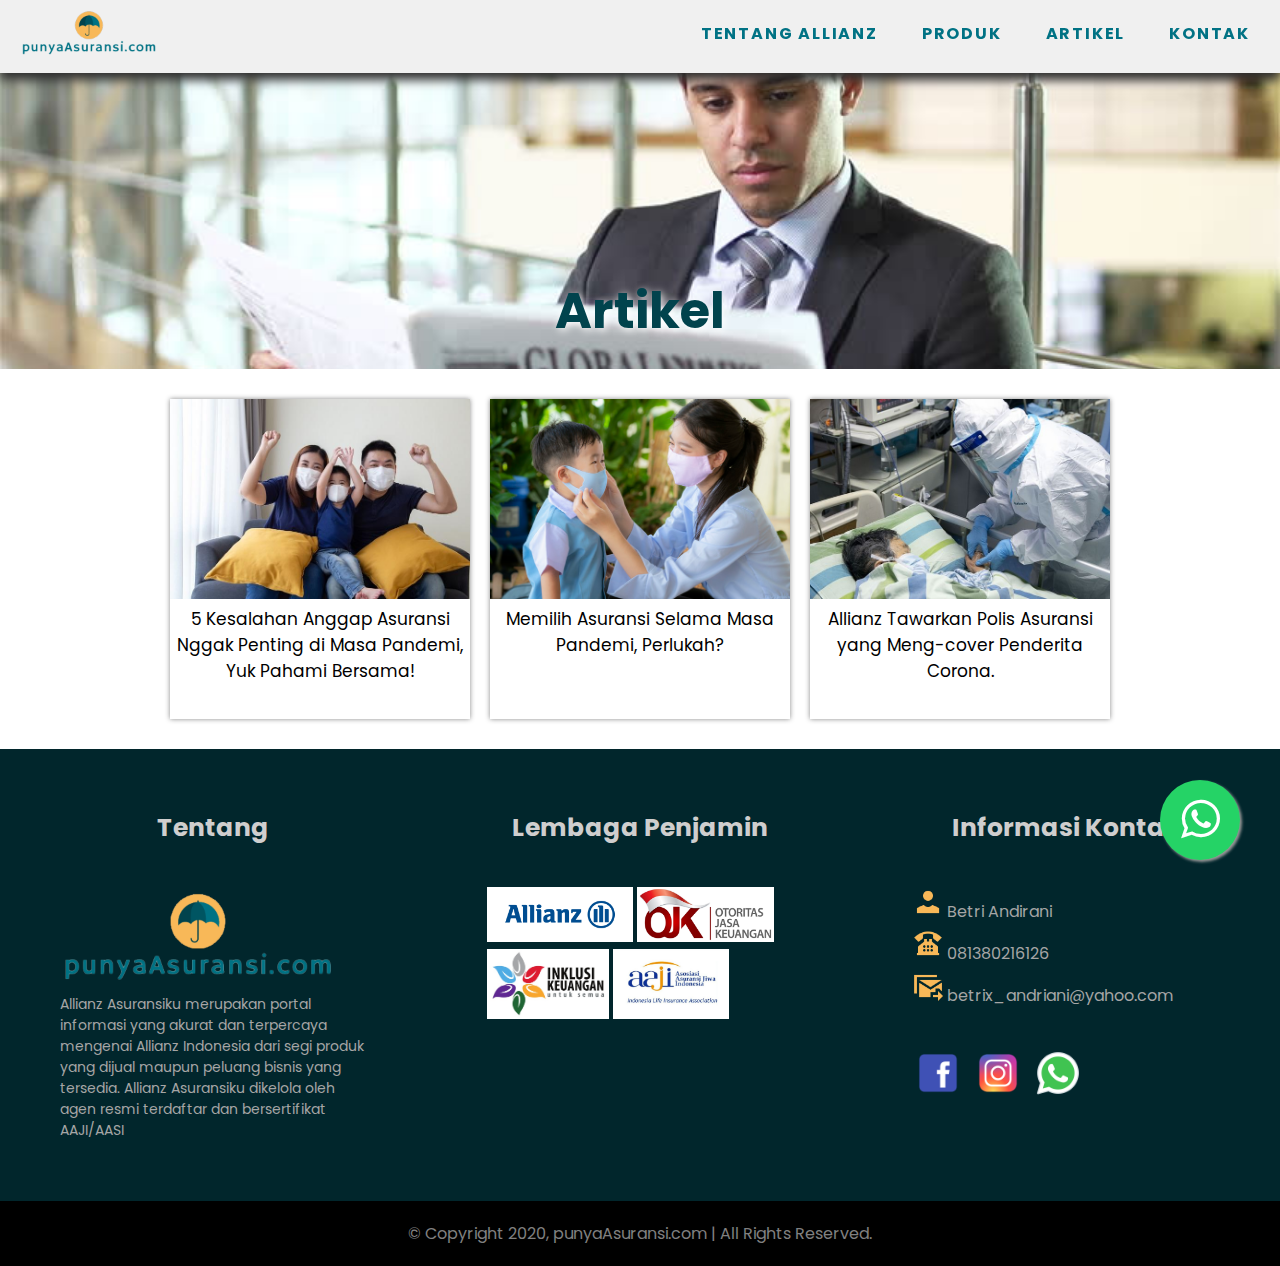
==== artikel.html @ 32ce3e45 "cloned" ====
<!DOCTYPE html>
<html lang="en">
<title>punyaAsuransi.com</title>
<head>
    <!-- favicon -->
    <link rel = "icon" href = "/resources/logo/logo.png" type = "image/x-icon">
    <!-- font -->
    <link rel="preconnect" href="https://fonts.gstatic.com">
    <link href="https://fonts.googleapis.com/css2?family=Poppins:ital,wght@0,100;0,200;0,300;0,400;0,500;0,600;0,700;0,800;0,900;1,100;1,200;1,300;1,400;1,500;1,600;1,700;1,800;1,900&display=swap" rel="stylesheet">
    <!-- css -->
    <link href="/css/mainStyle.css" rel="stylesheet" type="text/css">
    <link rel="stylesheet" href="/css/produkStyle.css">
    <link rel="stylesheet" href="/css/artikelStyle.css">
</head>
<body>
    <!-- Whatsapp floating -->
    <link rel="stylesheet" href="https://maxcdn.bootstrapcdn.com/font-awesome/4.5.0/css/font-awesome.min.css">
    <a href="https://wa.link/9ih9fc" class="float" target="_blank">
    <i class="fa fa-whatsapp my-float"></i>
    </a>

    <!-- navbar -->
    <div id="rowContainer"> 
        <div id="row">
            <ul id="mainnav">
                <div id="mainnavLogo"><a href="/index.html"><img src="/resources/logo/logo nama.png" height="50px"></a></div>
                <div id="mainnavList">
                <li> <a href="/tentang.html">TENTANG ALLIANZ</a><div class="underline"></div></li>
                <li> <a href="/produk.html">PRODUK</a><div class="underline"></div></li>
                <li> <a href="/artikel.html">ARTIKEL</a><div class="underline"></div></li>
                <li> <a href="/kontak.html">KONTAK</a><div class="underline"></div></li>
                </div>
            </ul>
        </div>
    </div>
    <div id="mainContainer" class="artikel">
        <div class="titleContainer background-artikel" id="asuransi-jiwa">
            <div id="title">Artikel</div>
        </div>
        <div class="artikelmain-container">
            <a href="/artikel/artikel_1.html"><div class="box">
                <div class="image"><img src="/resources/artikel/artikel1-main.jpg" alt=""></div>
                <p><div class="title">5 Kesalahan Anggap Asuransi Nggak Penting di Masa Pandemi, Yuk Pahami Bersama!</p></div>
            </div></a>
            <a href="/artikel/artikel_2.html"><div class="box">
                <div class="image"><img src="/resources/artikel/artikel2-main.jpg" alt=""></div>
                <div class="title">Memilih Asuransi Selama Masa Pandemi, Perlukah?</div>
            </div></a>
            <a href="/artikel/artikel_3.html"><div class="box">
                <div class="image"><img src="/resources/artikel/artikel3-main.jpeg" alt=""></div>
                <div class="title">Allianz Tawarkan Polis Asuransi yang Meng-cover Penderita Corona.</div>
            </div></a>
        </div>
    </div>
    

    <footer>
        <div id="footerContainer">
            <div class="box">
                <div class="title">Tentang</div>
                <div class="content">
                    <div><img src="/resources/logo/logo nama.png" height="100px"></div>
                    <div id="description">Allianz Asuransiku merupakan portal informasi yang akurat dan terpercaya mengenai Allianz Indonesia dari segi produk yang dijual maupun peluang bisnis yang tersedia. Allianz Asuransiku dikelola oleh agen resmi terdaftar dan bersertifikat AAJI/AASI</div>
                </div>
            </div>
            <div class="box">
                <div class="title">Lembaga Penjamin</div>
                <div class="content">
                    <div class="lembagaimg"><a href="https://www.allianz.co.id/" target="_blank"><img src="/resources/lembaga/allianz logo.png" height="55px"></a></div>
                    <div class="lembagaimg"><a href="https://www.ojk.go.id/id/Default.aspx" target="_blank"><img src="/resources/lembaga/OJK Logo.png"height="55px"></a></div>
                    <div class="lembagaimg"><img src="/resources/lembaga/inklusi keuangan logo.jpg"height="70px"> </div>
                    <div class="lembagaimg"><a href="https://www.aaji.or.id/" target="_blank"><img src="/resources/lembaga/aaji logo.jpg"height="70px"></a></div>
                </div>
            </div>
            <div class="box">
                <div class="title">Informasi Kontak</div>
                <div class="content">
                    <div class="contactList"><img src="/resources/symbol/person.png" height="30px">    Betri Andirani</div>
                    <div class="contactList"><img src="/resources/symbol/telephone.png"height="30px">    081380216126</div>
                    <div class="contactList"><img src="/resources/symbol/email.png"height="30px">    betrix_andriani@yahoo.com</div>
                    <div class="socmed">
                        <div><a href="https://www.facebook.com/betri.andriani" target="_blank"><img src="/resources/symbol/facebook.png" height="50px"></a></div>
                        <div><a href="https://www.instagram.com/betrirustam/?hl=en" target="_blank"><img src="/resources/symbol/instagram.png" height="50px"></a></div>
                        <div><a href="https://wa.link/33g5sn" target="_blank"><img src="/resources/symbol/whatsapp.png" height="50px"></a></div>
                    </div>
                </div>
            </div>
        </div>
        <div id="copyrightContainer">
            <div>© Copyright 2020, punyaAsuransi.com | All Rights Reserved.</div>
        </div>
    </footer>
    
</body>
</html>
---- css/mainStyle.css ----
*
{
    margin: 0;
    padding: 0;
    text-decoration: none;
    color: inherit;
}

html {
    scroll-behavior: smooth;
    font-family: 'Poppins', sans-serif;
    /* min-width: 1080px; */
    width: 100%;
  }

body{
    /* min-width: 1080px; */
    width: 100%;
    height: fit-content;
}

.float{
	position:fixed;
	width:80px;
	height:80px;
	bottom:40px;
	right:40px;
	background-color:#25d366;
	color:#FFF;
	border-radius:50px;
    text-align:center;
    font-size:45px;
    box-shadow: 2px 2px 3px #999;
    z-index:100;
}

.my-float{
	margin-top:16px;
}

#rowContainer{
    height: fit-content;
    width: 100%;
    /* min-width: 1080; */
    position: sticky;
    top: 0;
    z-index: 1000;
}

#row{
    background-color: rgb(240, 240, 240);
    padding-bottom: 8px;
    padding-top: 8px;
    margin: 0 auto;
    text-align: center;
    width: 100%;
    overflow: hidden;
    box-shadow: 0px 7px 10px rgb(46, 46, 46);
    position: relative;
    
}

#mainnav li{
    display: inline-block;
    margin: auto 0;
    margin-top: 10px;
    margin-right: 10px;
}

#mainnavList{
    position: absolute;
    right: 20px;
}

#mainnavLogo{
    float: left;
    margin-left: 20px;
}

#mainnav li a{
    text-decoration: none;
    font-family: 'Poppins', sans-serif;
    font-size: medium;
    font-weight: bolder;
    color: #007284;
    letter-spacing: 1.8px;
    line-height: 2;
    margin-left: 30px;
}



/*main container*/
#mainContainer{
    width: 100%;
    text-align: center;
    /* min-width: 1080px; */
}

#coverContainer{
    /* min-width: 1080px; */
    margin: 0 auto;
    width: 100%;
    max-height: 500px;
    display: flex;
    flex-direction: row;
    overflow: hidden;
}

/* SLIDEE */
/* .slideContainer{
    background-color: #01434d;
    width: 70%;
    height: 100%;
} */

.slideContainer{
    width: 70%;
    display: inline-block;
    margin: 0 auto;
    position: relative;
    /* margin-top: 20px;
    height: 400px; */
    box-shadow: 0 30px 40px rgba(0,0,0,.1);
}

/* default to hide image  */
.slideImage {
    display: none; 
    /* border-radius: 30px; */
    box-shadow: 0 30px 40px rgba(0,0,0,.1);
    margin-bottom: 0;
}

.slideImage img{
    width: 100%;
}

/* next & prev buttons */
.prev, .next{
    cursor: pointer;
    position: absolute;
    width: auto;
    color: #FFA500;
    font-weight: bold;
    font-size: 50px;
    margin-top: -45%;
    padding: 16px;
    outline: 0 none;
}

/* position next button to the right */
.next{
    right: 0;
}

.prev{
    left: 0%;
}

.strip-container{
    position: absolute;
    bottom: 0;
    left: 30vw;
}

.strip{
    height: 6px;
    width: 40px;
    background-color: #3030309e;
    display: inline-block;
    margin: 0;
    transition: background-color 0.6s ease;
}


.activee, .strip:hover{
    background-color: #FFA500;
    cursor: pointer;
}


.fade {
    animation-name: fade;
    animation-duration: 2s;
}
  
@keyframes fade {
    from {opacity: 0.3}
    to {opacity: 1}
}




#coverFormContainer{
    background-color: #01434d;
    width: 30vw;
    height: 45vw;
    /* padding-top: 40px; */
    color: aliceblue;
    display: flex;
    flex-direction: column;
    justify-content: center;
}

#coverFormContainer .satu{
    font-size: 30px;
    font-weight: bold;
    padding: 10px 15px;
    color: #F8B858;
}

#coverFormContainer .dua{
    font-size: 20px;
    padding: 5px;
}

#coverFormContainer .tiga{
    font-size: 20px;
    font-weight: bold;
    /* text-decoration: underline; */
    border: solid 1px;
    padding: 5px;
    width: fit-content;
    margin: 0 auto;
    letter-spacing: 2;
}

#coverFormContainer .empat{
    padding: 15px;
    font-size: 20px;
    color: #ffe4bc;
}

/* form */
/* #coverFormTitle{
    font-size: 30px;
    font-weight: bold;
}

#coverForm{
    height: fit-content;
    width: 100%;
    text-align: left;
    padding: 20px 40px;
}

#CoverFormContainer label{
    font-size: large;
}

#CoverFormContainer input{
    margin: 8px 0;
    width: 300px;
    height: 25px;
}

#coverFormContainer select{
    margin: 8px 0;
    height: 25px;
    width: 300;
    color: black;
}

#coverFormContainer button{
    height: 25px;
    margin-left: 200;
    width: 100px;
    margin-top: 10px;
    color: black;
} */

#apaContainer{
    height: fit-content;
    width: 100%;
    min-width: 1080px;
    padding: 60px 0px;
    background-color: #01434d;
}

#apaContainer #box{
    width: 830px;
    height: fit-content;
    display: inline-block;
    margin: 0 auto;
    background-color: #F8B858;
    padding: 20px 0;
}

#apaContainer #box #title{
    font-size: 50px;
    font-weight: bold;
    color:  #01434d;
}

#apaContainer #box #content{
    line-height: 1.5;
    margin: 20px 0;
    padding: 0 40px;
}

#manfaatContainer{
    background-image: url(/resources/background/allianz\ flag.jpg);
    background-size: cover;
    height: fit-content;
    background-attachment: fixed;
    padding: 60 20;
    background-repeat: no-repeat;
}

#manfaatContainer #title{
    font-size: 45px;
    font-weight: bold;
    color:  white;
    background-color: #01434d ;
    width: fit-content;
    height: fit-content;
    display: inline-block;
    margin: 0 auto;
    text-align: center;
    padding: 15px;
    border-radius: 10px;
    margin-bottom: 20px;
}

#manfaatContainer .box{
    background-color: #007284;
    color: white;
    width: 800px;
    height: fit-content;
    border-radius: 10px;
    margin: 10px auto;
    padding: 10px;
}

#manfaatContainer .box .title{
    font-size: 25px;
    margin: 10px 0;
    font-weight: bold;
}

#manfaatContainer .box .content{
    padding: 0 20px;
    margin: 10px 0;
    line-height: 1.5;
}

#produkContainer{
    height: fit-content;
    width: 100%;
    /* min-width: 1080px; */
    padding: 60px 0;
    padding-bottom: 100px;
    background-color: white;
    /* background-image: url("/resources/background/building.jpg"); */
    background-size: 100%;
    background-attachment: fixed;
}

#produkContainer #title{
    font-size: 50px;
    font-weight: bold;
    margin-bottom: 30px;
    color:  #327781;
    text-shadow:
		-2px -2px 0 rgb(255, 255, 255),
		2px -2px 0 rgb(255, 255, 255),
		-2px 2px 0 rgb(255, 255, 255),
		2px 2px 0 rgb(255, 255, 255);
}

#produkContainer #subContainer{
    width: fit-content;
    height: fit-content;
    display: flex;
    flex-direction: row;
    margin: 0 auto;
}

#produkContainer #subContainer .box{
    margin: 0 30px;
    /* border-color: #c9c9c9 ;
    border-width: 5px;
    border-style: solid; */
    padding: 20px;
    width: 250px;
    background-color: rgb(255, 255, 255);
    border-radius: 10px;
}

#produkContainer #subContainer .box:hover{
    background-color:#ffe4bc;
}

#produkContainer #subContainer .box .content{
    margin-top: 10px;
    font-size: 20px;
    font-weight: bold;
    color: #007284;
}

#footerContainer{
    width: 100%;
    /* min-width: 1080px; */
    height: fit-content;
    display: flex;
    flex-direction: row;
    background-color: #01262c;
}

#footerContainer .box{
    width: 350px;
    height: fit-content;
    padding: 30px;
    margin: 30px;
}

#footerContainer .box .title{
    text-align: center;
    font-size: 25px;
    font-weight: bold;
    margin-bottom: 40px;
    color:  rgb(207, 206, 206);
}

#footerContainer .content{
    color: rgb(165, 165, 165);
}

#footerContainer .lembagaimg{
    display: inline-block;
}

#footerContainer #description{
    font-size: 14px;
}

#footerContainer .socmed{
    display: flex;
    flex-direction: row;
    margin-top: 40px;
    height: fit-content;
    width: 100%;
}

#footerContainer .socmed div{
    margin-right: 10px;
}

#footerContainer .contactList{
    margin-bottom: 5px;
}

#copyrightContainer{
    width: 100%;
    /* min-width: 1080; */
    height: fit-content;
    background-color: black;
}

#copyrightContainer div{
    color: gray;
    display: inline-block;
    margin: 20px auto;
    text-align: center;
    align-self: center;
    width: 100%;
}
---- css/produkStyle.css ----
*
{
    margin: 0;
    padding: 0;
    text-decoration: none;
    color: inherit;
}

.titleContainer{
    height: fit-content;
    width: 100%;
    padding-top: 200px;
    background-repeat: no-repeat;
    background-size: 100%;
    background-position: center;
}

.background1{
    background-image: url("/resources/background/keluarga\ 1.jpg");
}

.background2{
    background-image: url("/resources/background/keluarga\ 2.jpg");
}

.background3{
    background-image: url("/resources/background/keluarga\ 3.jpg");
}
.background4{
    background-image: url("/resources/background/keluarga\ 4.jpg");
}
.background5{
    background-image: url("/resources/background/keluarga\ 5.jpg");
}

.titleContainer #title{
    font-size: 50px;
    font-weight: bold;
    padding-bottom: 20px;
    color: #01434d;
    text-shadow: 2px 2px 8px white;
}

#macamContainer{
    height: fit-content;
    width: 100%;
    background-color: white;
}

#macamContainer #title{
    font-size: 30px;
    font-weight: bold;
    color:  #F8B858;
    padding: 20px;
    margin-bottom: 0px;
}

#listContainer{
    height: fit-content;
    width: 1200px;
    display: flex;
    flex-direction: row;
    padding-bottom: 20px;
    display: flex;
    flex-wrap: wrap;
    margin: 20px auto;
    justify-content: center;
}

#listContainer .list{
    margin: 30px;
    height: 50px;
    padding: 10px 10px;
    min-height: 35px;
    width: 400px;
}

#listContainer .list .nama{
    font-weight: bold;
    font-size: 20px;
    letter-spacing: 3px;
    margin-bottom: 10px;
}

#listContainer .list .link{
    color: #01434d;
    background-color: #F8B858;
    width: fit-content;
    padding: 7px;
    margin: 0 auto;
    border-radius: 10px;
}

#listContainer .list .link:hover{
    background-color: #d39d4b;
}

.container {
    height: fit-content;
    width: 100%;
    overflow: hidden;
}

.container .title{
    font-size: 30px;
    font-weight: bold;
    color: black;
    padding: 40px;
    overflow: hidden;
}

.container .description{
    font-size: medium;
    padding: 0 100px;
    overflow: hidden;
}

.container .subtitle{
    font-size: 20px;
    font-weight: bold;
    padding: 20px;
    overflow: hidden;
}

.container .listContainer{
    width: 100%;
    height: fit-content;
    padding: 10px;
    display: flex;
    flex-flow: row wrap;
    overflow: hidden;
    margin: 0 auto;
}

.container .listSubcontainer{
    padding: 10px;
    width: 300px;
    height: fit-content;
    margin: 10px auto;
}

.container .listTitle{
    font-weight: bold;
    margin-bottom: 10px;
}

.container .listDescription{
    font-size: small;
}

footer{
    text-align: left;
}
---- css/artikelStyle.css ----
.background-artikel{
    background-image: url("/resources/background/background-artikel.jpg");
}

.artikel-container{
    max-width: 800px;
    margin: 30px auto;
}

.artikel-container .title{
    font-size: 40px;
    font-weight: bold;
    margin: 10px 0;
}

.artikel-container .main-image{
    margin: 20px 0;
}

.artikel-container .main-image img{
    width: 800px;
    
}

.artikel-container p{
    margin: 0 0 15px 0;
}

.artikel-container .bold{
    font-weight: bold;
    font-size: 20px;
}

.artikel-container ul{
    margin: 0 0 15px 0;
    padding: 0 0 0 20px;
}

.artikel-container .sumber{
    color: gray;
    font-size: 15px;
    margin: 30px 0 0 0;
}

.artikelmain-container{
    margin: 20px auto;
    width: 1000px;
    display: flex;
    flex-direction: row;
    flex-wrap: wrap;
    justify-content: center;
}

.artikelmain-container .box{
    width: 300px;
    overflow: hidden;
    box-shadow: 0px 0px 5px #888888;
    margin: 10px;
    height: 320px;
    cursor: pointer;
}

.artikelmain-container .box:hover{
    background-color:wheat;
}

.artikelmain-container .image img{
    width: 300px;
}

.artikelmain-container .title{
    width: 300px;
    font-size: 17px;
    text-align: center;
    display: flex;
    flex-direction: column;
    align-self: center;
    margin: auto 0;
}
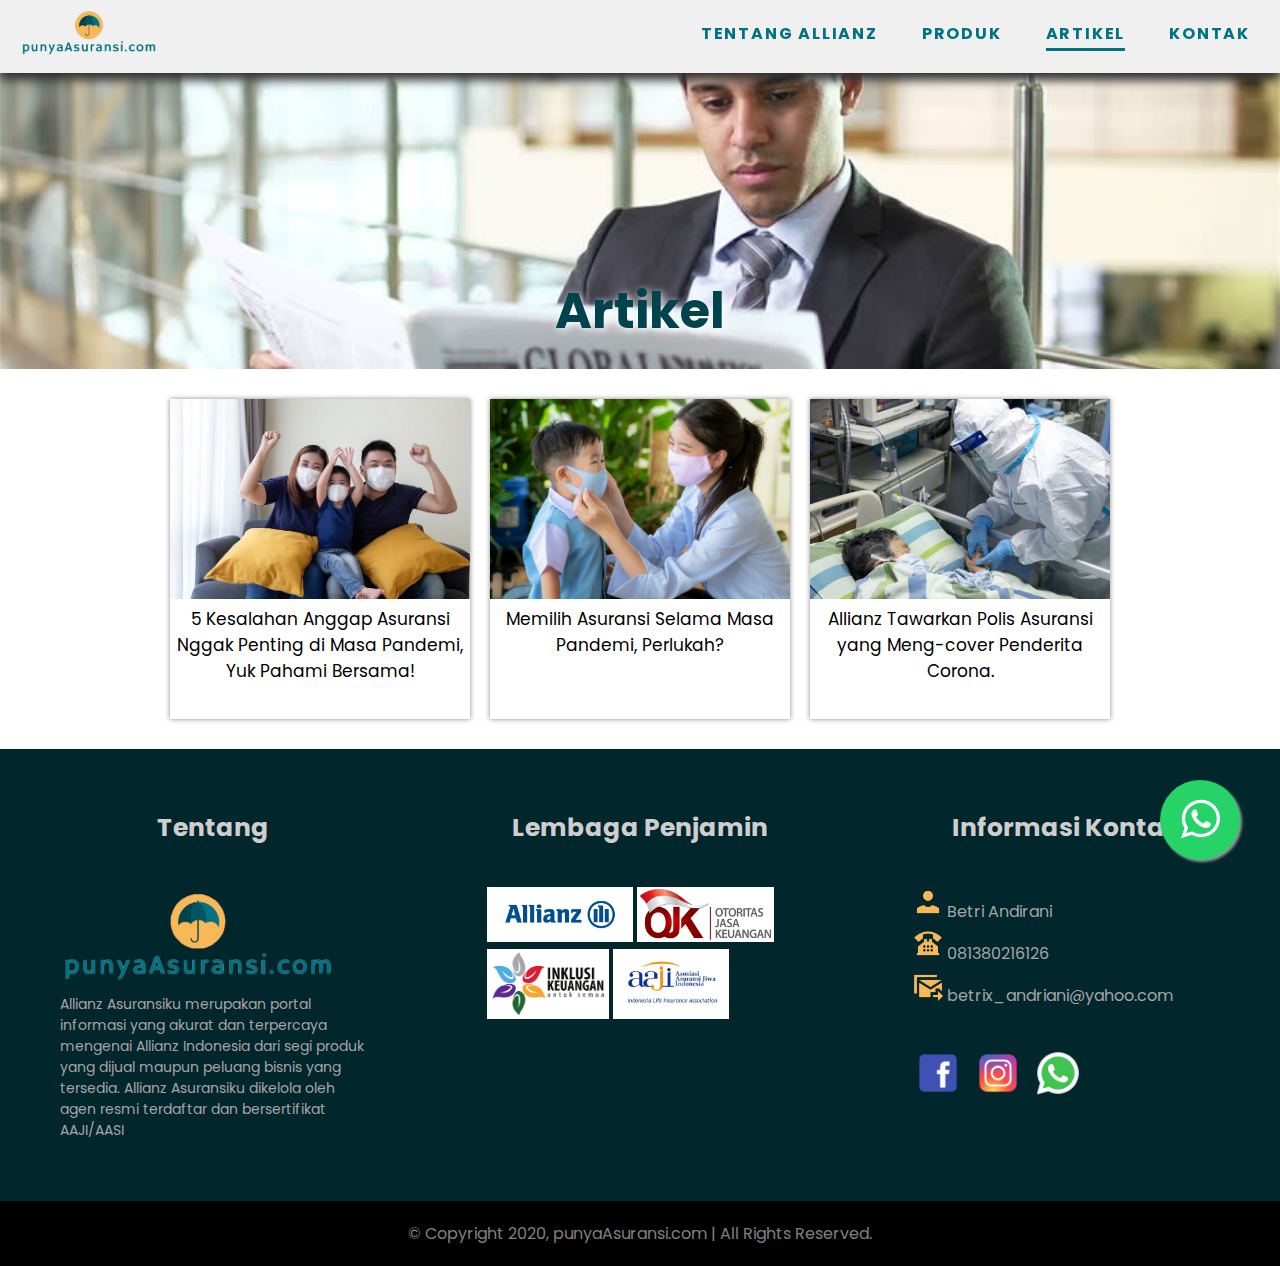
==== commit 3ecf558e: "kontak updated" ====
--- a/artikel.html
+++ b/artikel.html
@@ -11,6 +11,8 @@
     <link href="/css/mainStyle.css" rel="stylesheet" type="text/css">
     <link rel="stylesheet" href="/css/produkStyle.css">
     <link rel="stylesheet" href="/css/artikelStyle.css">
+    <!-- js -->
+    <script src="https://ajax.googleapis.com/ajax/libs/jquery/3.5.1/jquery.min.js"></script>
 </head>
 <body>
     <!-- Whatsapp floating -->
@@ -27,7 +29,7 @@
                 <div id="mainnavList">
                 <li> <a href="/tentang.html">TENTANG ALLIANZ</a><div class="underline"></div></li>
                 <li> <a href="/produk.html">PRODUK</a><div class="underline"></div></li>
-                <li> <a href="/artikel.html">ARTIKEL</a><div class="underline"></div></li>
+                <li> <a href="/artikel.html" style="border-bottom: 3px solid #007284;">ARTIKEL</a><div class="underline"></div></li>
                 <li> <a href="/kontak.html">KONTAK</a><div class="underline"></div></li>
                 </div>
             </ul>
@@ -54,42 +56,9 @@
     </div>
     
 
-    <footer>
-        <div id="footerContainer">
-            <div class="box">
-                <div class="title">Tentang</div>
-                <div class="content">
-                    <div><img src="/resources/logo/logo nama.png" height="100px"></div>
-                    <div id="description">Allianz Asuransiku merupakan portal informasi yang akurat dan terpercaya mengenai Allianz Indonesia dari segi produk yang dijual maupun peluang bisnis yang tersedia. Allianz Asuransiku dikelola oleh agen resmi terdaftar dan bersertifikat AAJI/AASI</div>
-                </div>
-            </div>
-            <div class="box">
-                <div class="title">Lembaga Penjamin</div>
-                <div class="content">
-                    <div class="lembagaimg"><a href="https://www.allianz.co.id/" target="_blank"><img src="/resources/lembaga/allianz logo.png" height="55px"></a></div>
-                    <div class="lembagaimg"><a href="https://www.ojk.go.id/id/Default.aspx" target="_blank"><img src="/resources/lembaga/OJK Logo.png"height="55px"></a></div>
-                    <div class="lembagaimg"><img src="/resources/lembaga/inklusi keuangan logo.jpg"height="70px"> </div>
-                    <div class="lembagaimg"><a href="https://www.aaji.or.id/" target="_blank"><img src="/resources/lembaga/aaji logo.jpg"height="70px"></a></div>
-                </div>
-            </div>
-            <div class="box">
-                <div class="title">Informasi Kontak</div>
-                <div class="content">
-                    <div class="contactList"><img src="/resources/symbol/person.png" height="30px">    Betri Andirani</div>
-                    <div class="contactList"><img src="/resources/symbol/telephone.png"height="30px">    081380216126</div>
-                    <div class="contactList"><img src="/resources/symbol/email.png"height="30px">    betrix_andriani@yahoo.com</div>
-                    <div class="socmed">
-                        <div><a href="https://www.facebook.com/betri.andriani" target="_blank"><img src="/resources/symbol/facebook.png" height="50px"></a></div>
-                        <div><a href="https://www.instagram.com/betrirustam/?hl=en" target="_blank"><img src="/resources/symbol/instagram.png" height="50px"></a></div>
-                        <div><a href="https://wa.link/33g5sn" target="_blank"><img src="/resources/symbol/whatsapp.png" height="50px"></a></div>
-                    </div>
-                </div>
-            </div>
-        </div>
-        <div id="copyrightContainer">
-            <div>© Copyright 2020, punyaAsuransi.com | All Rights Reserved.</div>
-        </div>
-    </footer>
+    <div class="footer"></div>
+
+    <script src="/js/load.js"></script>
     
 </body>
 </html>--- a/css/mainStyle.css
+++ b/css/mainStyle.css
@@ -9,12 +9,12 @@
 html {
     scroll-behavior: smooth;
     font-family: 'Poppins', sans-serif;
-    /* min-width: 1080px; */
+    min-width: 1080px;
     width: 100%;
   }
 
 body{
-    /* min-width: 1080px; */
+    min-width: 1080px;
     width: 100%;
     height: fit-content;
 }
@@ -41,7 +41,7 @@
 #rowContainer{
     height: fit-content;
     width: 100%;
-    /* min-width: 1080; */
+    min-width: 1080;
     position: sticky;
     top: 0;
     z-index: 1000;
@@ -86,19 +86,23 @@
     letter-spacing: 1.8px;
     line-height: 2;
     margin-left: 30px;
-}
-
+    padding: 0 0 3px 0;
+}
+
+#mainnav li a:hover{
+    color: #004752;
+}
 
 
 /*main container*/
 #mainContainer{
     width: 100%;
     text-align: center;
-    /* min-width: 1080px; */
+    min-width: 1080px;
 }
 
 #coverContainer{
-    /* min-width: 1080px; */
+    min-width: 1080px;
     margin: 0 auto;
     width: 100%;
     max-height: 500px;
@@ -122,6 +126,9 @@
     /* margin-top: 20px;
     height: 400px; */
     box-shadow: 0 30px 40px rgba(0,0,0,.1);
+    display: flex;
+    align-items: center;
+    background-color: rgb(211, 210, 210);
 }
 
 /* default to hide image  */
@@ -129,11 +136,11 @@
     display: none; 
     /* border-radius: 30px; */
     box-shadow: 0 30px 40px rgba(0,0,0,.1);
-    margin-bottom: 0;
 }
 
 .slideImage img{
     width: 100%;
+   
 }
 
 /* next & prev buttons */
@@ -144,7 +151,9 @@
     color: #FFA500;
     font-weight: bold;
     font-size: 50px;
-    margin-top: -45%;
+    /* margin-top: -45%; */
+    /* bottom: -45%; */
+    top: 45%;
     padding: 16px;
     outline: 0 none;
 }
@@ -161,7 +170,7 @@
 .strip-container{
     position: absolute;
     bottom: 0;
-    left: 30vw;
+    left: 45%;
 }
 
 .strip{
@@ -195,8 +204,8 @@
 
 #coverFormContainer{
     background-color: #01434d;
-    width: 30vw;
-    height: 45vw;
+    width: 30%;
+    height: 500px;
     /* padding-top: 40px; */
     color: aliceblue;
     display: flex;
@@ -349,7 +358,7 @@
 #produkContainer{
     height: fit-content;
     width: 100%;
-    /* min-width: 1080px; */
+    min-width: 1080px;
     padding: 60px 0;
     padding-bottom: 100px;
     background-color: white;
@@ -402,7 +411,7 @@
 
 #footerContainer{
     width: 100%;
-    /* min-width: 1080px; */
+    min-width: 1080px;
     height: fit-content;
     display: flex;
     flex-direction: row;
@@ -454,7 +463,7 @@
 
 #copyrightContainer{
     width: 100%;
-    /* min-width: 1080; */
+    min-width: 1080;
     height: fit-content;
     background-color: black;
 }
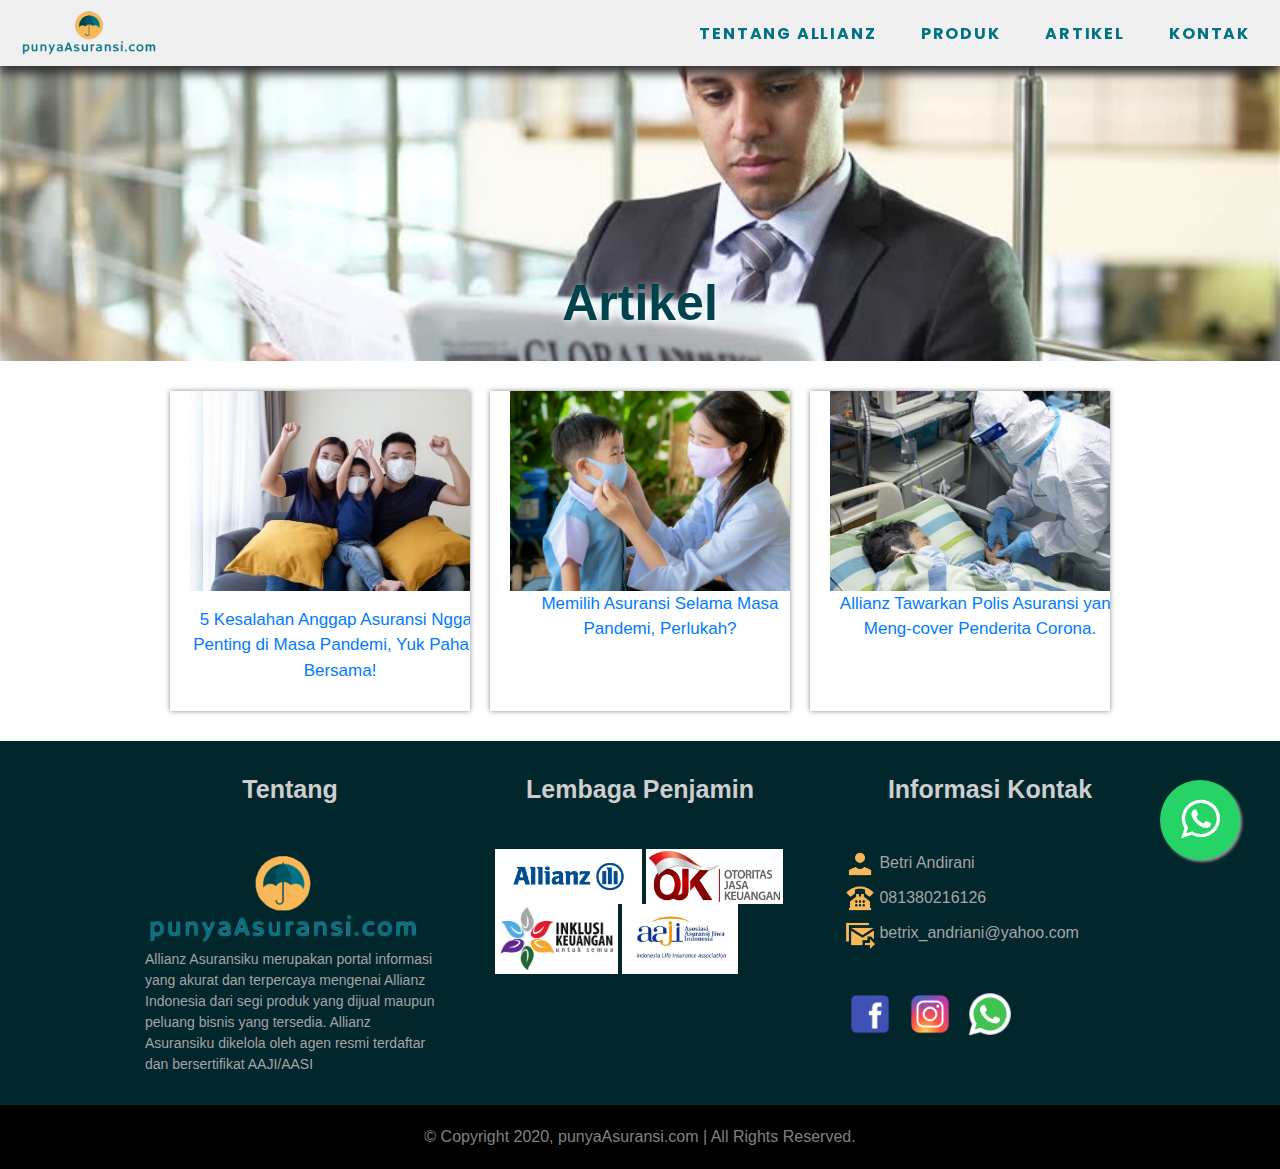
==== commit 1bf37c47: "responsive" ====
--- a/artikel.html
+++ b/artikel.html
@@ -1,19 +1,26 @@
 <!DOCTYPE html>
 <html lang="en">
-<title>punyaAsuransi.com</title>
+<title>punyaAsuransi.com Artikel</title>
 <head>
-    <!-- favicon -->
-    <link rel = "icon" href = "/resources/logo/logo.png" type = "image/x-icon">
-    <!-- font -->
-    <link rel="preconnect" href="https://fonts.gstatic.com">
-    <link href="https://fonts.googleapis.com/css2?family=Poppins:ital,wght@0,100;0,200;0,300;0,400;0,500;0,600;0,700;0,800;0,900;1,100;1,200;1,300;1,400;1,500;1,600;1,700;1,800;1,900&display=swap" rel="stylesheet">
+     <!-- meta tag -->
+     <meta name="viewport" content="width=device-width, initial-scale=1">
+     <!-- favicon -->
+     <link rel = "icon" href = "/resources/logo/logo.png" type = "image/x-icon">
+     <!-- font -->
+     <link rel="preconnect" href="https://fonts.gstatic.com">
+     <link href="https://fonts.googleapis.com/css2?family=Poppins:ital,wght@0,100;0,200;0,300;0,400;0,500;0,600;0,700;0,800;0,900;1,100;1,200;1,300;1,400;1,500;1,600;1,700;1,800;1,900&display=swap" rel="stylesheet">
     <!-- css -->
-    <link href="/css/mainStyle.css" rel="stylesheet" type="text/css">
+    
+    <link rel="stylesheet" href="/css/mainStyle.css">
     <link rel="stylesheet" href="/css/produkStyle.css">
     <link rel="stylesheet" href="/css/artikelStyle.css">
+
+    <link rel="stylesheet" href="https://maxcdn.bootstrapcdn.com/bootstrap/4.0.0/css/bootstrap.min.css" integrity="sha384-Gn5384xqQ1aoWXA+058RXPxPg6fy4IWvTNh0E263XmFcJlSAwiGgFAW/dAiS6JXm" crossorigin="anonymous">
     <!-- js -->
     <script src="https://ajax.googleapis.com/ajax/libs/jquery/3.5.1/jquery.min.js"></script>
 </head>
+
+
 <body>
     <!-- Whatsapp floating -->
     <link rel="stylesheet" href="https://maxcdn.bootstrapcdn.com/font-awesome/4.5.0/css/font-awesome.min.css">
@@ -22,43 +29,37 @@
     </a>
 
     <!-- navbar -->
-    <div id="rowContainer"> 
-        <div id="row">
-            <ul id="mainnav">
-                <div id="mainnavLogo"><a href="/index.html"><img src="/resources/logo/logo nama.png" height="50px"></a></div>
-                <div id="mainnavList">
-                <li> <a href="/tentang.html">TENTANG ALLIANZ</a><div class="underline"></div></li>
-                <li> <a href="/produk.html">PRODUK</a><div class="underline"></div></li>
-                <li> <a href="/artikel.html" style="border-bottom: 3px solid #007284;">ARTIKEL</a><div class="underline"></div></li>
-                <li> <a href="/kontak.html">KONTAK</a><div class="underline"></div></li>
-                </div>
-            </ul>
-        </div>
-    </div>
+    <div id="rowContainer"></div>
+
+
     <div id="mainContainer" class="artikel">
         <div class="titleContainer background-artikel" id="asuransi-jiwa">
             <div id="title">Artikel</div>
         </div>
+
         <div class="artikelmain-container">
-            <a href="/artikel/artikel_1.html"><div class="box">
-                <div class="image"><img src="/resources/artikel/artikel1-main.jpg" alt=""></div>
+            <a href="http://www.punyaasuransi.com/artikel2/artikel_1"><div class="box">
+                <div class="image"><img src="/resources/artikel/artikel1-main.jpg" alt="keluarga di pandemi pakai masker"></div>
                 <p><div class="title">5 Kesalahan Anggap Asuransi Nggak Penting di Masa Pandemi, Yuk Pahami Bersama!</p></div>
             </div></a>
-            <a href="/artikel/artikel_2.html"><div class="box">
-                <div class="image"><img src="/resources/artikel/artikel2-main.jpg" alt=""></div>
+            <a href="http://www.punyaasuransi.com/artikel2/artikel_2"><div class="box">
+                <div class="image"><img src="/resources/artikel/artikel2-main.jpg" alt="keluarga di pandemi pakai masker"></div>
                 <div class="title">Memilih Asuransi Selama Masa Pandemi, Perlukah?</div>
             </div></a>
-            <a href="/artikel/artikel_3.html"><div class="box">
-                <div class="image"><img src="/resources/artikel/artikel3-main.jpeg" alt=""></div>
+            <a href="http://www.punyaasuransi.com/artikel2/artikel_3"><div class="box">
+                <div class="image"><img src="/resources/artikel/artikel3-main.jpeg" alt="pasien covid"></div>
                 <div class="title">Allianz Tawarkan Polis Asuransi yang Meng-cover Penderita Corona.</div>
             </div></a>
         </div>
+
     </div>
     
 
     <div class="footer"></div>
 
     <script src="/js/load.js"></script>
+    <script src="/js/navbar.js"></script>
+    <!-- <script src="/js/mainJs.js"></script> -->
     
 </body>
 </html>--- a/css/mainStyle.css
+++ b/css/mainStyle.css
@@ -9,12 +9,12 @@
 html {
     scroll-behavior: smooth;
     font-family: 'Poppins', sans-serif;
-    min-width: 1080px;
+    /* min-width: 1080px; */
     width: 100%;
   }
 
 body{
-    min-width: 1080px;
+    /* min-width: 1080px; */
     width: 100%;
     height: fit-content;
 }
@@ -41,17 +41,17 @@
 #rowContainer{
     height: fit-content;
     width: 100%;
-    min-width: 1080;
+    /* min-width: 1080; */
     position: sticky;
     top: 0;
     z-index: 1000;
 }
 
 #row{
+    height: fit-content;
     background-color: rgb(240, 240, 240);
     padding-bottom: 8px;
     padding-top: 8px;
-    margin: 0 auto;
     text-align: center;
     width: 100%;
     overflow: hidden;
@@ -65,11 +65,14 @@
     margin: auto 0;
     margin-top: 10px;
     margin-right: 10px;
+    height: fit-content;
 }
 
 #mainnavList{
+    display: block;
     position: absolute;
     right: 20px;
+    margin: 0 0;
 }
 
 #mainnavLogo{
@@ -93,22 +96,37 @@
     color: #004752;
 }
 
+#mainnav .icon{
+    float: right;
+    margin: 0.5em 20px 0.5em 0;
+    display: none;
+}
+
+#mainnav .icon div{
+  width: 35px;
+  height: 3px;
+  background-color: black;
+  margin: 6px 0;
+  background-color: #007284;
+}
+
+
 
 /*main container*/
 #mainContainer{
     width: 100%;
     text-align: center;
-    min-width: 1080px;
 }
 
 #coverContainer{
-    min-width: 1080px;
+    /* min-width: 1080px; */
     margin: 0 auto;
     width: 100%;
-    max-height: 500px;
-    display: flex;
-    flex-direction: row;
+    /* max-height: 500px; */
+    /* display: flex; */
+    /* flex-direction: row; */
     overflow: hidden;
+    height: 500px;
 }
 
 /* SLIDEE */
@@ -119,12 +137,11 @@
 } */
 
 .slideContainer{
-    width: 70%;
-    display: inline-block;
+    /* width: 70%; */
+    /* display: inline-block; */
     margin: 0 auto;
     position: relative;
-    /* margin-top: 20px;
-    height: 400px; */
+    height: 100%;
     box-shadow: 0 30px 40px rgba(0,0,0,.1);
     display: flex;
     align-items: center;
@@ -161,16 +178,19 @@
 /* position next button to the right */
 .next{
     right: 0;
+    transform: translate(0, -50%);
 }
 
 .prev{
     left: 0%;
+    transform: translate(0, -50%);
 }
 
 .strip-container{
     position: absolute;
+    width: 100%;
     bottom: 0;
-    left: 45%;
+    /* transform: translate(0, 0); */
 }
 
 .strip{
@@ -179,7 +199,7 @@
     background-color: #3030309e;
     display: inline-block;
     margin: 0;
-    transition: background-color 0.6s ease;
+    transition: background-color 0.4s ease;
 }
 
 
@@ -191,7 +211,7 @@
 
 .fade {
     animation-name: fade;
-    animation-duration: 2s;
+    animation-duration: 5s;
 }
   
 @keyframes fade {
@@ -199,18 +219,16 @@
     to {opacity: 1}
 }
 
-
-
-
 #coverFormContainer{
     background-color: #01434d;
-    width: 30%;
-    height: 500px;
+    /* width: 30%; */
+    /* height: 500px; */
     /* padding-top: 40px; */
     color: aliceblue;
     display: flex;
     flex-direction: column;
     justify-content: center;
+    padding: 0 0;
 }
 
 #coverFormContainer .satu{
@@ -283,13 +301,13 @@
 #apaContainer{
     height: fit-content;
     width: 100%;
-    min-width: 1080px;
+    /* min-width: 1080px; */
     padding: 60px 0px;
     background-color: #01434d;
 }
 
 #apaContainer #box{
-    width: 830px;
+    width: 70%;
     height: fit-content;
     display: inline-block;
     margin: 0 auto;
@@ -336,7 +354,7 @@
 #manfaatContainer .box{
     background-color: #007284;
     color: white;
-    width: 800px;
+    width: 70%;
     height: fit-content;
     border-radius: 10px;
     margin: 10px auto;
@@ -358,8 +376,8 @@
 #produkContainer{
     height: fit-content;
     width: 100%;
-    min-width: 1080px;
-    padding: 60px 0;
+    /* min-width: 1080px; */
+    padding: 3px 0;
     padding-bottom: 100px;
     background-color: white;
     /* background-image: url("/resources/background/building.jpg"); */
@@ -368,7 +386,8 @@
 }
 
 #produkContainer #title{
-    font-size: 50px;
+    padding: 10px 15px;
+    font-size: 5vw;
     font-weight: bold;
     margin-bottom: 30px;
     color:  #327781;
@@ -384,7 +403,9 @@
     height: fit-content;
     display: flex;
     flex-direction: row;
+    flex-wrap: wrap;
     margin: 0 auto;
+    justify-content: center;
 }
 
 #produkContainer #subContainer .box{
@@ -411,18 +432,20 @@
 
 #footerContainer{
     width: 100%;
-    min-width: 1080px;
+    /* min-width: 1080px; */
     height: fit-content;
     display: flex;
     flex-direction: row;
+    flex-wrap: wrap;
     background-color: #01262c;
+    justify-content: center;
 }
 
 #footerContainer .box{
     width: 350px;
     height: fit-content;
     padding: 30px;
-    margin: 30px;
+    /* margin: 30px; */
 }
 
 #footerContainer .box .title{
@@ -463,7 +486,7 @@
 
 #copyrightContainer{
     width: 100%;
-    min-width: 1080;
+    /* min-width: 1080; */
     height: fit-content;
     background-color: black;
 }
@@ -477,3 +500,70 @@
     width: 100%;
 }
 
+
+
+/* ////////////// RESPONSIVE //////////// */
+@media screen and (max-width: 768px){
+
+    #mainnavList{
+        display: none;
+        flex-direction: column;
+        margin: 50px 0 0 0;
+        text-align: right;
+    }
+
+    #mainnav .icon{
+        display: block;
+    }
+
+    #coverContainer{
+        height: fit-content;
+    }
+
+    .slideContainer{
+        height: 200px;
+    }
+
+    #coverFormContainer{
+        padding: 15px 0;
+    }
+
+
+    #produkContainer{
+        padding: 15px 0;
+    }
+    #produkContainer #title{
+        font-size: 30px;
+    }
+
+
+    #apaContainer #box{
+        width: 90%;
+    }
+    #apaContainer #box #title{
+        font-size: 35px;
+    }
+    #apaContainer #box #content{
+        padding: 0 25px;
+    }
+
+
+    #manfaatContainer #title{
+        font-size: 35px;
+    }
+    #manfaatContainer .box{
+        width: 95%;
+    }
+    #manfaatContainer .box .title{
+        font-size: 20px;
+    }
+    #manfaatContainer .box .content{
+        padding: 0 10px;
+    }
+
+
+    #copyrightContainer div{
+        font-size: x-small;
+    }
+}
+
--- a/css/produkStyle.css
+++ b/css/produkStyle.css
@@ -11,7 +11,7 @@
     width: 100%;
     padding-top: 200px;
     background-repeat: no-repeat;
-    background-size: 100%;
+    background-size: cover;
     background-position: center;
 }
 
@@ -57,7 +57,7 @@
 
 #listContainer{
     height: fit-content;
-    width: 1200px;
+    width: 100%;
     display: flex;
     flex-direction: row;
     padding-bottom: 20px;
--- a/css/artikelStyle.css
+++ b/css/artikelStyle.css
@@ -3,11 +3,12 @@
 }
 
 .artikel-container{
-    max-width: 800px;
+    max-width: 70%;
     margin: 30px auto;
+    padding: 0;
 }
 
-.artikel-container .title{
+.artikel-container h1{
     font-size: 40px;
     font-weight: bold;
     margin: 10px 0;
@@ -18,8 +19,13 @@
 }
 
 .artikel-container .main-image img{
-    width: 800px;
+    width: 100%;
     
+}
+
+.artikel-container h2{
+    font-weight: normal;
+    font-size: medium;
 }
 
 .artikel-container p{
@@ -44,7 +50,8 @@
 
 .artikelmain-container{
     margin: 20px auto;
-    width: 1000px;
+    width: 100%;
+    height: fit-content;
     display: flex;
     flex-direction: row;
     flex-wrap: wrap;
@@ -58,6 +65,7 @@
     margin: 10px;
     height: 320px;
     cursor: pointer;
+    padding: 0 20px;
 }
 
 .artikelmain-container .box:hover{
@@ -76,4 +84,14 @@
     flex-direction: column;
     align-self: center;
     margin: auto 0;
+}
+
+@media screen and (max-width: 768px){
+    .artikel-container{
+        max-width: 100%;
+        padding: 0 15px;
+    }
+    .artikel-container h1{
+        font-size: 2em;
+    }
 }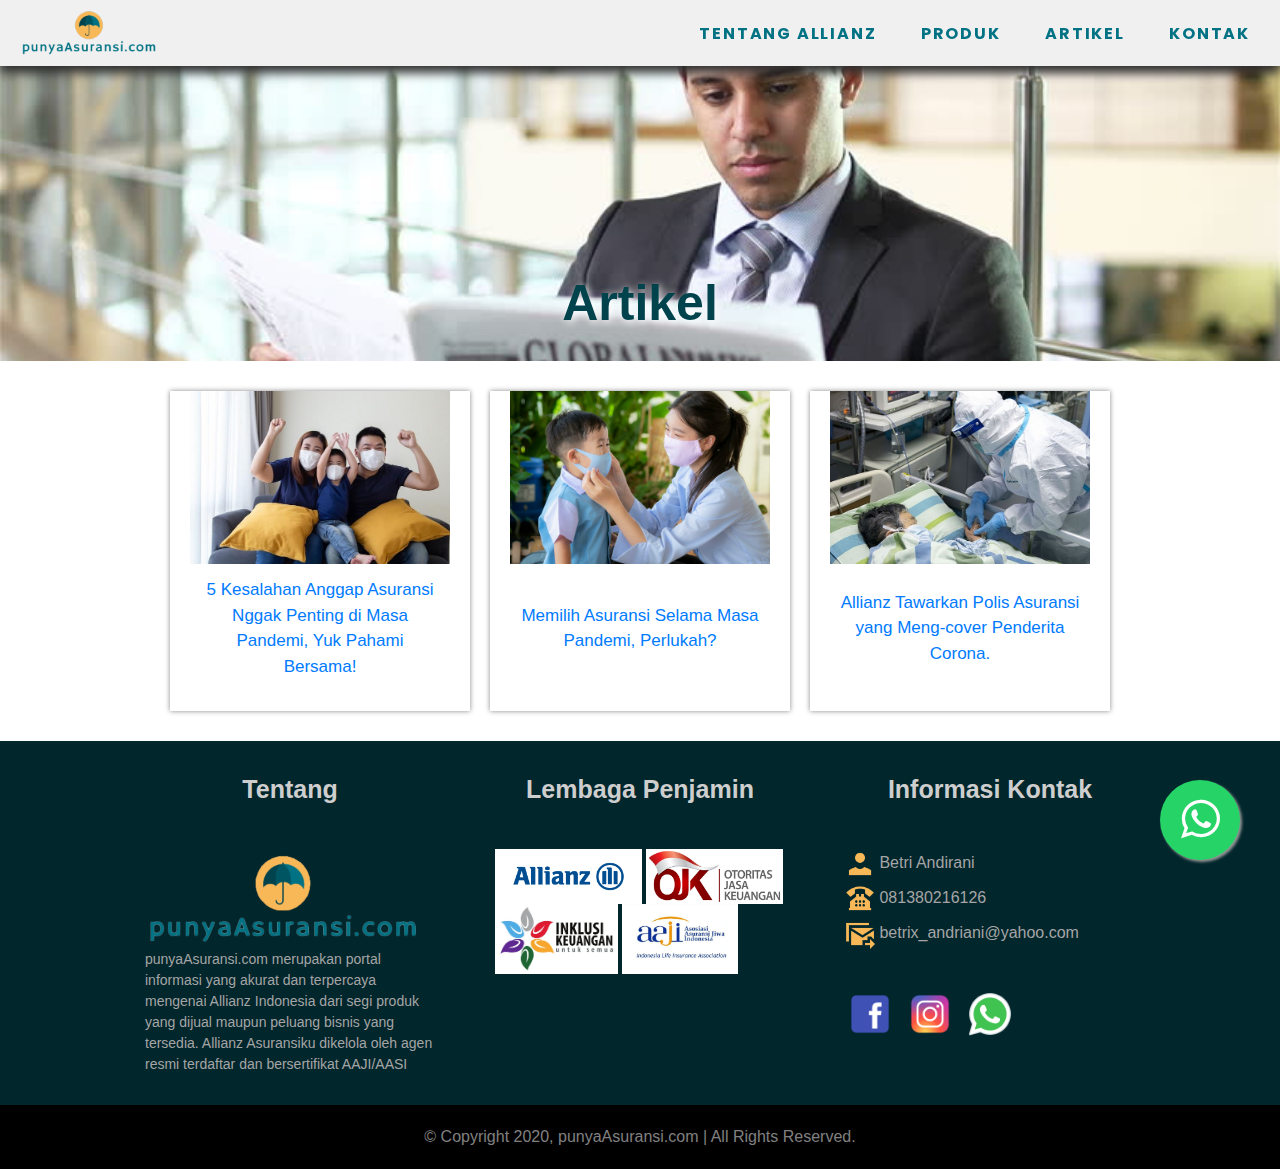
==== commit ab97d361: "." ====
--- a/artikel.html
+++ b/artikel.html
@@ -3,14 +3,29 @@
 <title>punyaAsuransi.com Artikel</title>
 <head>
      <!-- meta tag -->
+     <meta charset="utf-8">
      <meta name="viewport" content="width=device-width, initial-scale=1">
+     <meta name="title" content="Artikel | punyaAsuransi.com">
+     <meta name="description" content="Kumpulan artikel dari punyaAsuransi.com yang membahas mengenai asuransi, keuangan, lifestyle, dan bisnis">
+     <meta name="googlebot-news" content="index,follow">
+     <meta name="googlebot" content="index,follow">
+     <meta name="robots" content="index, follow">
+     <meta name="language" content="id" >
+     <meta name="geo.country" content="id" >
+     <meta http-equiv="content-language" content="In-Id">
+     <meta name="geo.placename"  content="Indonesia">
+     <meta http-equiv="Content-Security-Policy" content="upgrade-insecure-requests">
+     <meta name="mobile-web-app-capable" content="yes">
+     <meta name="application-name" content="Artikel | punyaAsuransi.com">
+     <meta name="apple-mobile-web-app-capable" content="yes">
+     <meta name="apple-mobile-web-app-status-bar-style" content="black">
+     <meta name="apple-mobile-web-app-title" content="Artikel | punyaAsuransi.com">   
      <!-- favicon -->
      <link rel = "icon" href = "/resources/logo/logo.png" type = "image/x-icon">
      <!-- font -->
      <link rel="preconnect" href="https://fonts.gstatic.com">
      <link href="https://fonts.googleapis.com/css2?family=Poppins:ital,wght@0,100;0,200;0,300;0,400;0,500;0,600;0,700;0,800;0,900;1,100;1,200;1,300;1,400;1,500;1,600;1,700;1,800;1,900&display=swap" rel="stylesheet">
     <!-- css -->
-    
     <link rel="stylesheet" href="/css/mainStyle.css">
     <link rel="stylesheet" href="/css/produkStyle.css">
     <link rel="stylesheet" href="/css/artikelStyle.css">
@@ -40,7 +55,7 @@
         <div class="artikelmain-container">
             <a href="http://www.punyaasuransi.com/artikel2/artikel_1"><div class="box">
                 <div class="image"><img src="/resources/artikel/artikel1-main.jpg" alt="keluarga di pandemi pakai masker"></div>
-                <p><div class="title">5 Kesalahan Anggap Asuransi Nggak Penting di Masa Pandemi, Yuk Pahami Bersama!</p></div>
+                <div class="title">5 Kesalahan Anggap Asuransi Nggak Penting di Masa Pandemi, Yuk Pahami Bersama!</div>
             </div></a>
             <a href="http://www.punyaasuransi.com/artikel2/artikel_2"><div class="box">
                 <div class="image"><img src="/resources/artikel/artikel2-main.jpg" alt="keluarga di pandemi pakai masker"></div>
--- a/css/artikelStyle.css
+++ b/css/artikelStyle.css
@@ -73,19 +73,28 @@
 }
 
 .artikelmain-container .image img{
-    width: 300px;
+    width: 100%;
 }
 
 .artikelmain-container .title{
-    width: 300px;
     font-size: 17px;
     text-align: center;
     display: flex;
-    flex-direction: column;
-    align-self: center;
-    margin: auto 0;
+    flex-direction: row;
+    justify-content: center;
+    align-items: center;
+    height: 40%;
+    /* margin: auto 0; */
+    width: 100%;
+    padding: 10px;
 }
 
+@media screen and (max-width: 1200px){
+
+}
+@media screen and (max-width: 1024px){
+    
+}
 @media screen and (max-width: 768px){
     .artikel-container{
         max-width: 100%;
@@ -94,4 +103,13 @@
     .artikel-container h1{
         font-size: 2em;
     }
+}
+@media screen and (max-width: 576px){
+    
+}
+@media screen and (max-width: 425px){
+    
+}
+@media screen and (max-width: 320px){
+    
 }